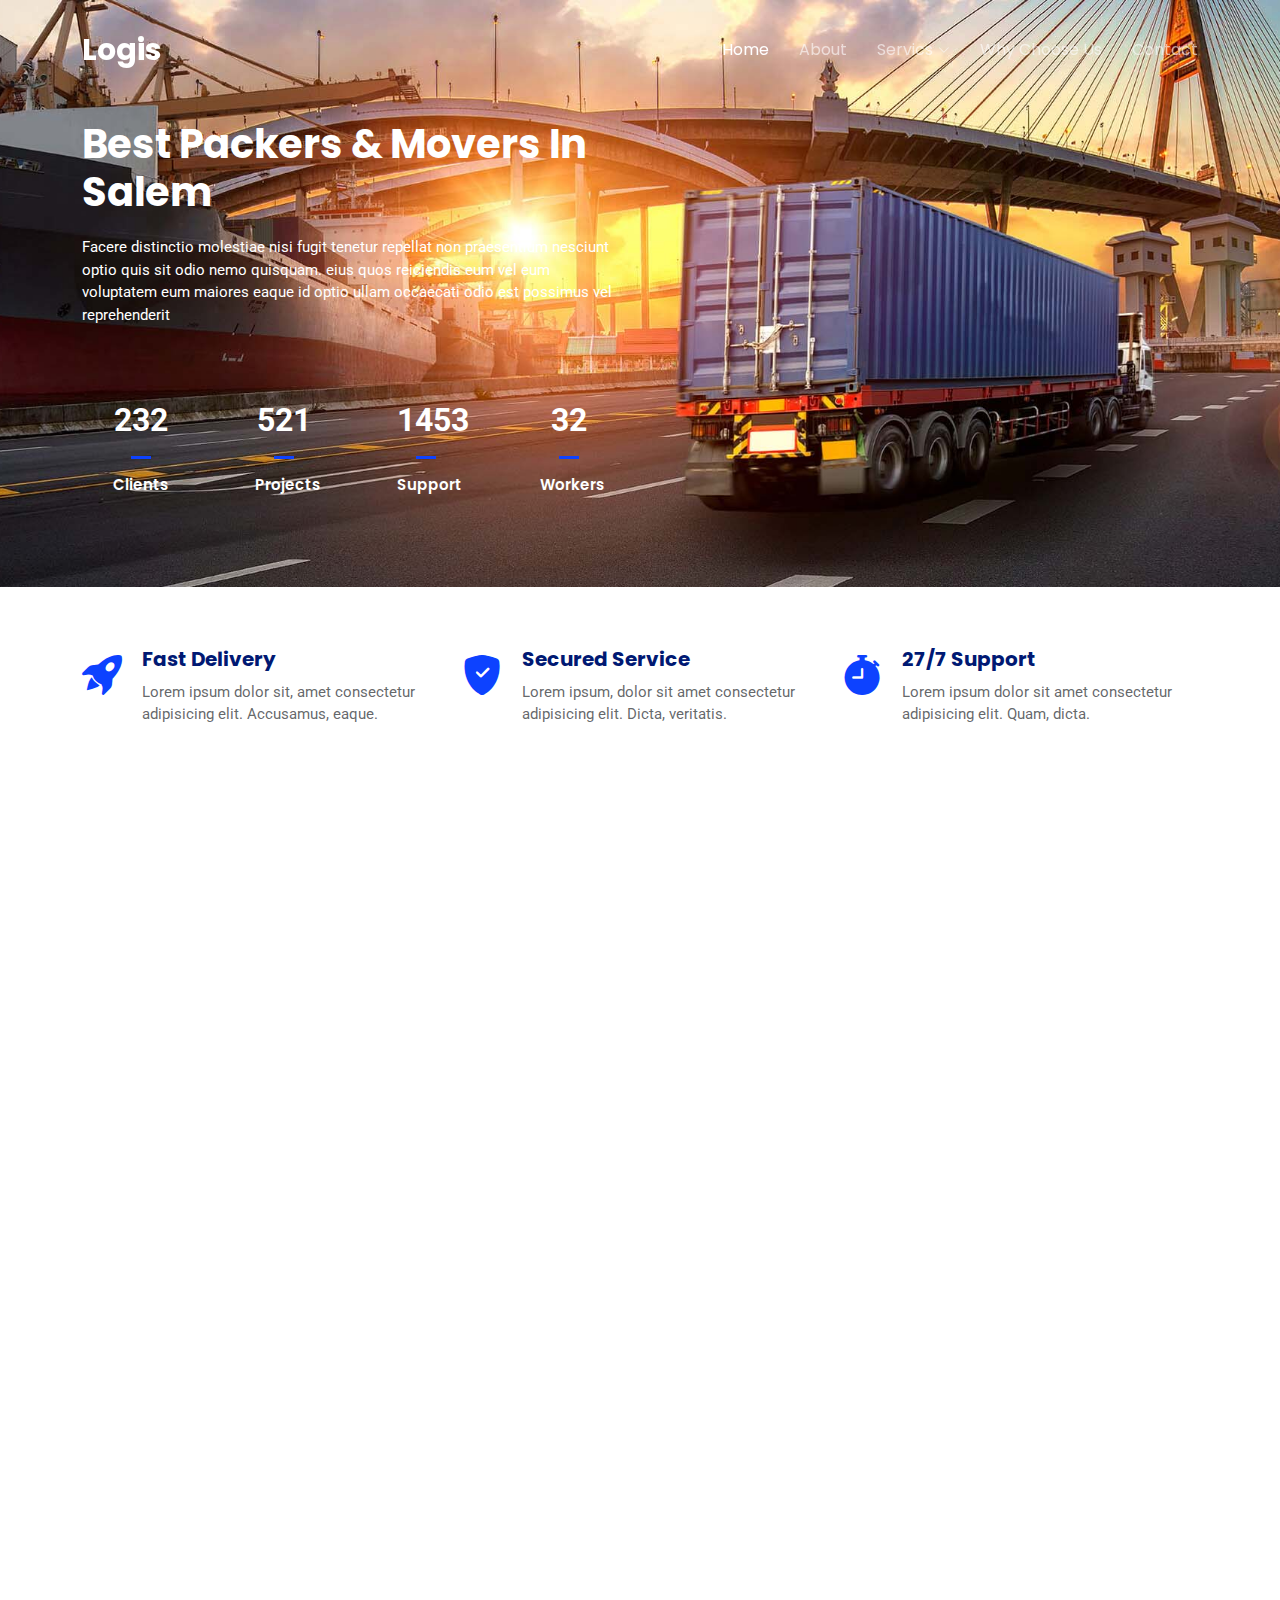
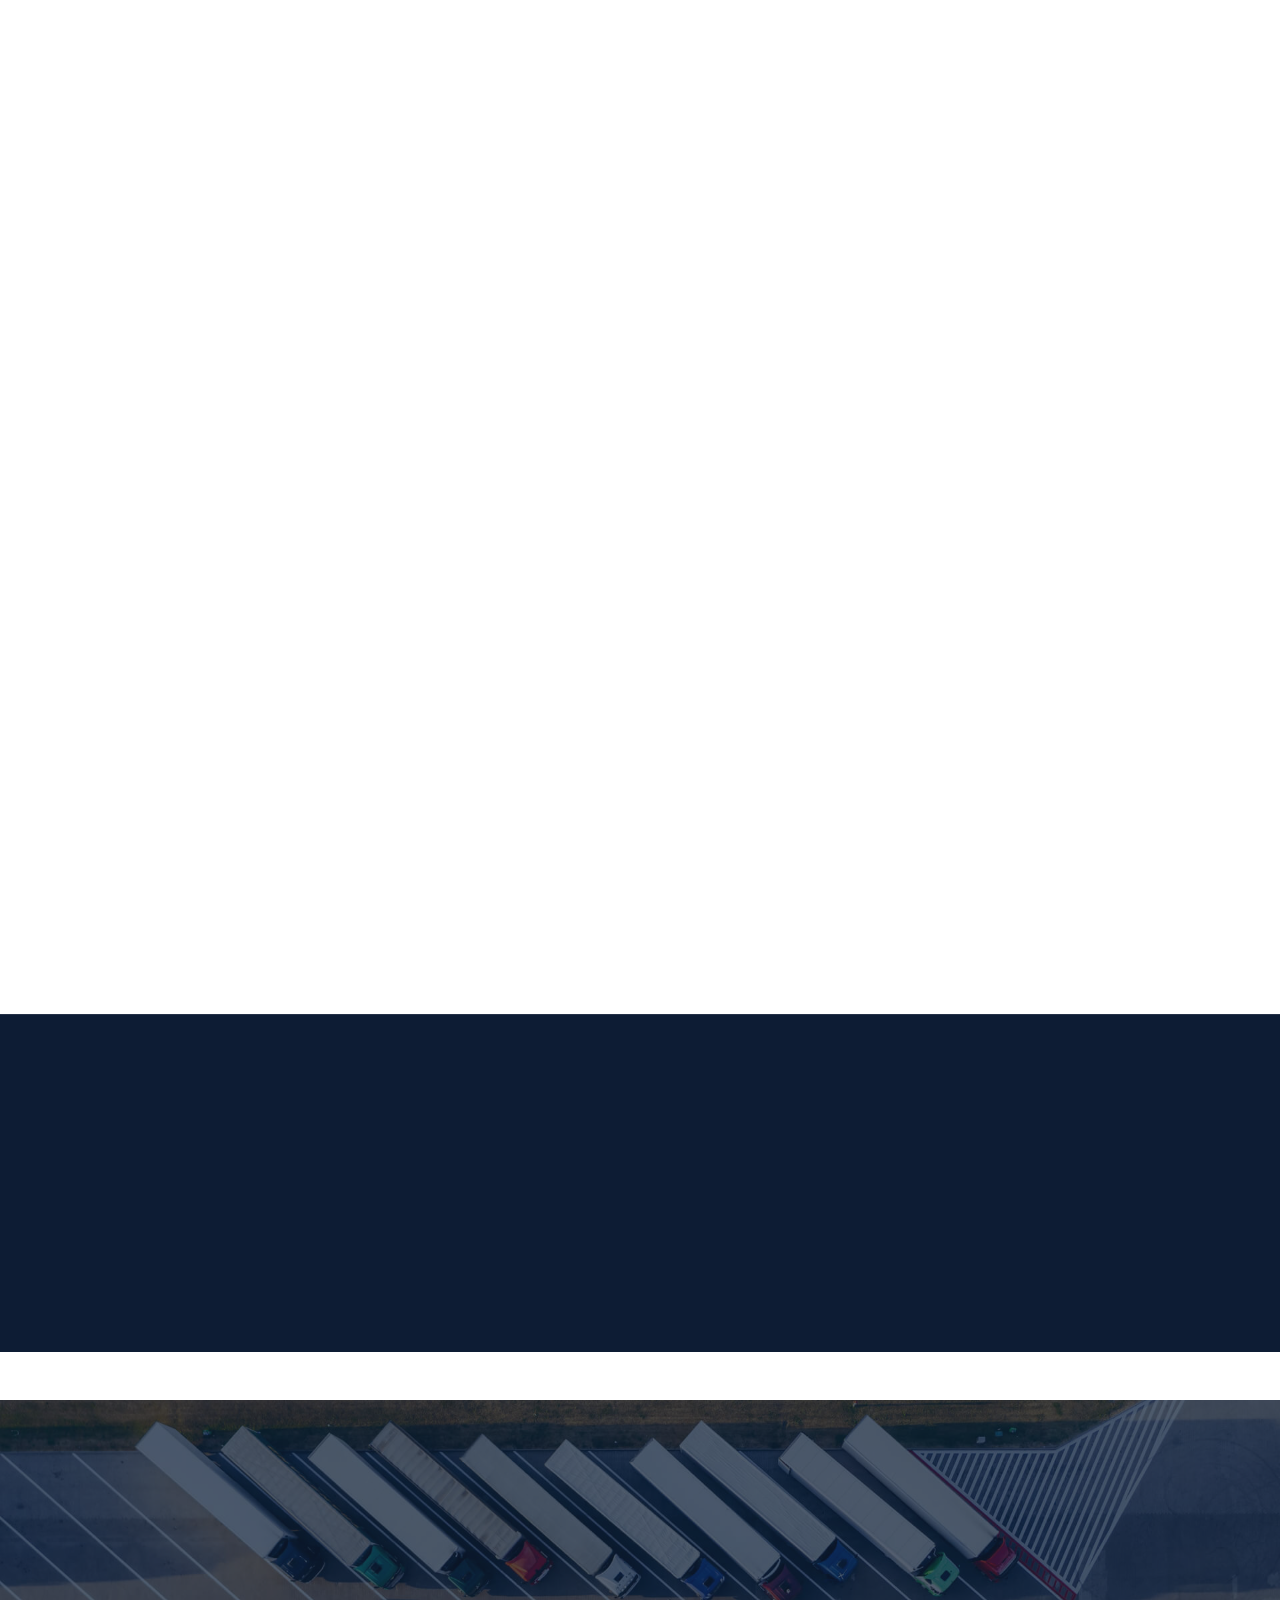
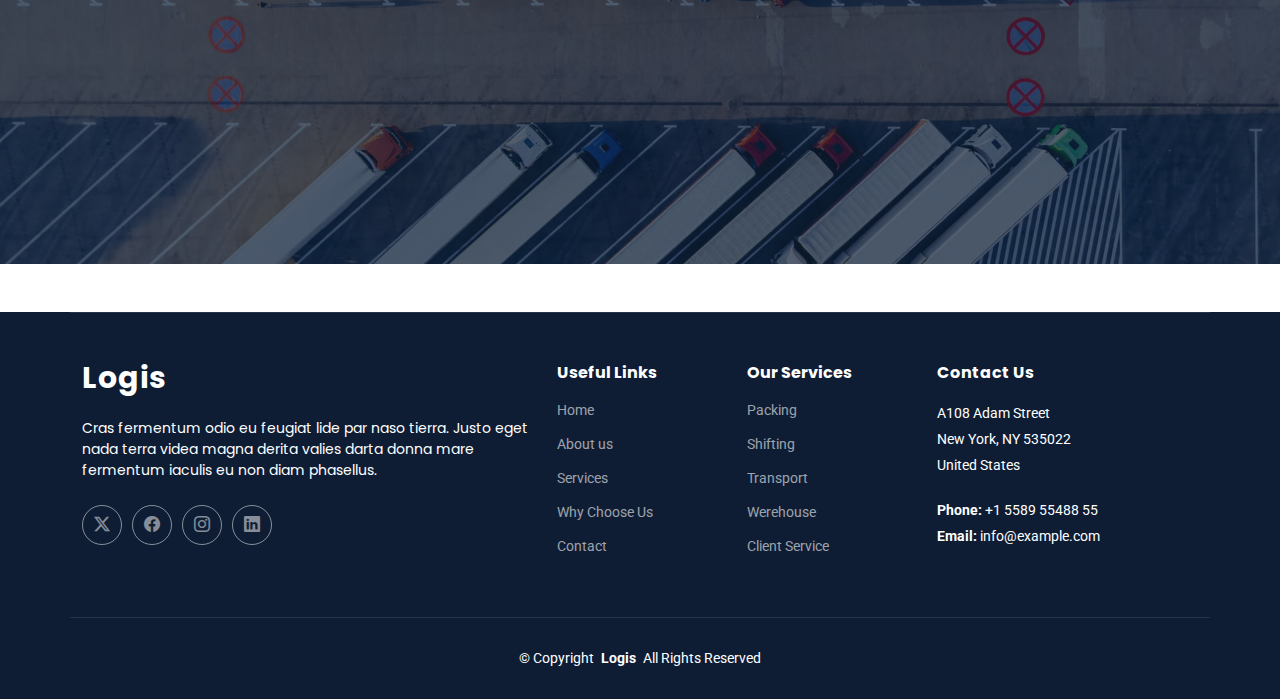
==== index.html @ 24af7825 "first commit" ====
<!DOCTYPE html>
<html lang="en">

<head>
  <meta charset="utf-8">
  <meta content="width=device-width, initial-scale=1.0" name="viewport">
  <title>Packers & Movers</title>
  <meta name="description" content="">
  <meta name="keywords" content="">

  <!-- Fonts -->
  <link href="https://fonts.googleapis.com" rel="preconnect">
  <link href="https://fonts.gstatic.com" rel="preconnect" crossorigin>
  <link href="https://fonts.googleapis.com/css2?family=Roboto:ital,wght@0,100;0,300;0,400;0,500;0,700;0,900;1,100;1,300;1,400;1,500;1,700;1,900&family=Poppins:ital,wght@0,100;0,200;0,300;0,400;0,500;0,600;0,700;0,800;0,900;1,100;1,200;1,300;1,400;1,500;1,600;1,700;1,800;1,900&display=swap" rel="stylesheet">

  <!-- Vendor CSS Files -->
  <link href="assets/vendor/bootstrap/css/bootstrap.min.css" rel="stylesheet">
  <link href="assets/vendor/bootstrap-icons/bootstrap-icons.css" rel="stylesheet">
  <link href="assets/vendor/aos/aos.css" rel="stylesheet">
  <link href="assets/vendor/fontawesome-free/css/all.min.css" rel="stylesheet">
  <link href="assets/vendor/swiper/swiper-bundle.min.css" rel="stylesheet">

  <!-- Main CSS File -->
  <link href="assets/css/main.css" rel="stylesheet">

</head>

<body class="index-page">

  <header id="header" class="header d-flex align-items-center fixed-top">
    <div class="container-fluid container-xl position-relative d-flex align-items-center">

      <a href="#" class="logo d-flex align-items-center me-auto">
          <h1 class="sitename">Logis</h1>
      </a>

      <nav id="navmenu" class="navmenu">
        <ul>
          <li><a href="index.html" class="active">Home<br></a></li>
          <li><a href="about.html">About</a></li>
           <li class="dropdown"><a href="services.html"><span>Servics</span> <i class="bi bi-chevron-down toggle-dropdown"></i></a>
            <ul>
              <li><a href="packing.html">Packing</a></li>
              <li><a href="shifting.html">Shifting</a></li>
              <li><a href="transport.html">Transport</a></li>
              <li><a href="client.html">Client Service</a></li>
            </ul>
          </li>
          <li><a href="choose.html">Why Choose Us</a></li>
          <li><a href="contact.html">Contact</a></li>
        </ul>
        <i class="mobile-nav-toggle d-xl-none bi bi-list"></i>
      </nav>
    </div>
  </header>

  <main class="main">

    <!-- Hero Section -->
    <section id="hero" class="hero section dark-background">

      <img src="assets/img/track_move1.jpg" alt="" class="hero-bg" data-aos="fade-in">

      <div class="container">
        <div class="row gy-4 d-flex justify-content-between">
          <div class="col-lg-6 order-2 order-lg-1 d-flex flex-column justify-content-center">
            <h2 data-aos="fade-up">Best Packers & Movers In Salem</h2>
            <p data-aos="fade-up" data-aos-delay="100">Facere distinctio molestiae nisi fugit tenetur repellat non praesentium nesciunt optio quis sit odio nemo quisquam. eius quos reiciendis eum vel eum voluptatem eum maiores eaque id optio ullam occaecati odio est possimus vel reprehenderit</p>

            <div class="row gy-4" data-aos="fade-up" data-aos-delay="300">

              <div class="col-lg-3 col-6">
                <div class="stats-item text-center w-100 h-100">
                  <span data-purecounter-start="0" data-purecounter-end="232" data-purecounter-duration="0" class="purecounter">232</span>
                  <p>Clients</p>
                </div>
              </div><!-- End Stats Item -->

              <div class="col-lg-3 col-6">
                <div class="stats-item text-center w-100 h-100">
                  <span data-purecounter-start="0" data-purecounter-end="521" data-purecounter-duration="0" class="purecounter">521</span>
                  <p>Projects</p>
                </div>
              </div><!-- End Stats Item -->

              <div class="col-lg-3 col-6">
                <div class="stats-item text-center w-100 h-100">
                  <span data-purecounter-start="0" data-purecounter-end="1453" data-purecounter-duration="0" class="purecounter">1453</span>
                  <p>Support</p>
                </div>
              </div><!-- End Stats Item -->

              <div class="col-lg-3 col-6">
                <div class="stats-item text-center w-100 h-100">
                  <span data-purecounter-start="0" data-purecounter-end="32" data-purecounter-duration="0" class="purecounter">32</span>
                  <p>Workers</p>
                </div>
              </div><!-- End Stats Item -->

            </div>

          </div>

       

        </div>
      </div>

    </section><!-- /Hero Section -->

    <!-- Featured Services Section -->
    <section id="featured-services" class="featured-services section">

      <div class="container">

        <div class="row gy-4">

          <div class="col-lg-4 col-md-6 service-item d-flex" data-aos="fade-up" data-aos-delay="100">
            <div class="icon flex-shrink-0"><i class="bi bi-rocket-takeoff-fill"></i></div>
            <div>
              <h4 class="title">Fast Delivery</h4>
              <p class="description">Lorem ipsum dolor sit, amet consectetur adipisicing elit. Accusamus, eaque.</p>
            </div>
          </div>
          <!-- End Service Item -->

          <div class="col-lg-4 col-md-6 service-item d-flex" data-aos="fade-up" data-aos-delay="200">
            <div class="icon flex-shrink-0"><i class="bi bi-shield-fill-check"></i></div>
            <div>
              <h4 class="title">Secured Service</h4>
              <p class="description">Lorem ipsum, dolor sit amet consectetur adipisicing elit. Dicta, veritatis.</p>
            </div>
          </div><!-- End Service Item -->

          <div class="col-lg-4 col-md-6 service-item d-flex" data-aos="fade-up" data-aos-delay="300">
            <div class="icon flex-shrink-0"><i class="bi bi-stopwatch-fill"></i></div>
            <div>
              <h4 class="title">27/7 Support</h4>
              <p class="description">Lorem ipsum dolor sit amet consectetur adipisicing elit. Quam, dicta.</p>
            </div>
          </div><!-- End Service Item -->

        </div>

      </div>

    </section><!-- /Featured Services Section -->

    <!-- About Section -->
    <section id="about" class="about section">

      <div class="container">

        <div class="row gy-4">

          <div class="col-lg-6 position-relative align-self-start order-lg-last order-first" data-aos="fade-up" data-aos-delay="200">
            <img src="assets/img/about.jpg" class="img-fluid" alt="">
           
          </div>

          <div class="col-lg-6 content order-last  order-lg-first" data-aos="fade-up" data-aos-delay="100">
            <h3>About Us</h3>
            <h1>
              WELCOME TO PRIME NEXT PACKERS & MOVERS
            </h1>
           <p>Welcome to Prime Next Packers and Movers, the specialist in Packing and moving of Household, Office, and Industrial goods anywhere in Erode, Tiruppur, and India. Office shifting service is a very challenging job which is why, we have deployed professionals, who are well-trained, enthusiastic, customer-friendly, and ,tireless.</p>
           <p>Prime Next Packers and Movers is one of the best Packers Movers Service Provider Companies in Erode, Tiruppur, Coimbatore, Chennai, and India. They provide you with exceptional Prime Next Packers and Movers services and ensure your shifting of goods is going to be simple and safe. We are reliable and consistent packers and movers in Erode, Tiruppur, Coimbatore, Chennai India and we’ll carry out the moving of goods with the utmost care and deliver goods on time.</p>
          </div>

        </div>

      </div>

    </section><!-- /About Section -->

    <!-- Services Section -->
    <section id="services" class="services section">

      <!-- Section Title -->
      <div class="container section-title" data-aos="fade-up">
        <span>Our Services<br></span>
        <h2>Our ServiceS</h2>
        <p>Necessitatibus eius consequatur ex aliquid fuga eum quidem sint consectetur velit</p>
      </div><!-- End Section Title -->

      <div class="container">

        <div class="row gy-4">

          <div class="col-lg-4 col-md-6" data-aos="fade-up" data-aos-delay="100">
            <div class="card">
              <div class="card-img">
                <img src="assets/img/service-1.jpg" alt="" class="img-fluid">
              </div>
              <h3>Storage</h3>
              <p>Cumque eos in qui numquam. Aut aspernatur perferendis sed atque quia voluptas quisquam repellendus temporibus itaqueofficiis odit</p>
            </div>
          </div><!-- End Card Item -->

          <div class="col-lg-4 col-md-6" data-aos="fade-up" data-aos-delay="200">
            <div class="card">
              <div class="card-img">
                <img src="assets/img/service-2.jpg" alt="" class="img-fluid">
              </div>
              <h3><a href="#" class="stretched-link">Logistics</a></h3>
              <p>Asperiores provident dolor accusamus pariatur dolore nam id audantium ut et iure incidunt molestiae dolor ipsam ducimus occaecati nisi</p>
            </div>
          </div><!-- End Card Item -->

          <div class="col-lg-4 col-md-6" data-aos="fade-up" data-aos-delay="300">
            <div class="card">
              <div class="card-img">
                <img src="assets/img/service-3.jpg" alt="" class="img-fluid">
              </div>
              <h3><a href="#" class="stretched-link">Shifting</a></h3>
              <p>Dicta quam similique quia architecto eos nisi aut ratione aut ipsum reiciendis sit doloremque oluptatem aut et molestiae ut et nihil</p>
            </div>
          </div><!-- End Card Item -->

          <div class="col-lg-4 col-md-6" data-aos="fade-up" data-aos-delay="400">
            <div class="card">
              <div class="card-img">
                <img src="assets/img/service-4.jpg" alt="" class="img-fluid">
              </div>
              <h3><a href="#" class="stretched-link">Transport</a></h3>
              <p>Dicta quam similique quia architecto eos nisi aut ratione aut ipsum reiciendis sit doloremque oluptatem aut et molestiae ut et nihil</p>
            </div>
          </div><!-- End Card Item -->

          <div class="col-lg-4 col-md-6" data-aos="fade-up" data-aos-delay="500">
            <div class="card">
              <div class="card-img">
                <img src="assets/img/service-5.jpg" alt="" class="img-fluid">
              </div>
              <h3>Packaging</h3>
              <p>Illo consequuntur quisquam delectus praesentium modi dignissimos facere vel cum onsequuntur maiores beatae consequatur magni voluptates</p>
            </div>
          </div><!-- End Card Item -->

          <div class="col-lg-4 col-md-6" data-aos="fade-up" data-aos-delay="600">
            <div class="card">
              <div class="card-img">
                <img src="assets/img/service-6.jpg" alt="" class="img-fluid">
              </div>
              <h3><a href="#" class="stretched-link">Warehousing</a></h3>
              <p>Quas assumenda non occaecati molestiae. In aut earum sed natus eatae in vero. Ab modi quisquam aut nostrum unde et qui est non quo nulla</p>
            </div>
          </div><!-- End Card Item -->

        </div>

      </div>

    </section><!-- /Services Section -->

    <!-- Call To Action Section -->
    <section id="call-to-action" class="call-to-action section dark-background">

      <img src="assets/img/cta-bg.jpg" alt="">

      <div class="container">
        <div class="row justify-content-center" data-aos="zoom-in" data-aos-delay="100">
          <div class="col-xl-10">
            <div class="text-center">
              <h3>Call To Action</h3>
              <p>Duis aute irure dolor in reprehenderit in voluptate velit esse cillum dolore eu fugiat nulla pariatur. Excepteur sint occaecat cupidatat non proident, sunt in culpa qui officia deserunt mollit anim id est laborum.</p>
              <a class="cta-btn" href="#">Call To Action</a>
            </div>
          </div>
        </div>
      </div>

    </section><!-- /Call To Action Section -->


    <!-- Testimonials Section -->
    <section id="testimonials" class="testimonials section dark-background">

      <img src="assets/img/testimonials-bg.jpg" class="testimonials-bg" alt="">

      <div class="container" data-aos="fade-up" data-aos-delay="100">

        <div class="swiper init-swiper">
          <script type="application/json" class="swiper-config">
            {
              "loop": true,
              "speed": 600,
              "autoplay": {
                "delay": 5000
              },
              "slidesPerView": "auto",
              "pagination": {
                "el": ".swiper-pagination",
                "type": "bullets",
                "clickable": true
              }
            }
          </script>
          <div class="swiper-wrapper">

            <div class="swiper-slide">
              <div class="testimonial-item">
                <img src="assets/img/testimonials/testimonials-1.jpg" class="testimonial-img" alt="">
                <h3>Saul Goodman</h3>
                <h4>Ceo &amp; Founder</h4>
                <div class="stars">
                  <i class="bi bi-star-fill"></i><i class="bi bi-star-fill"></i><i class="bi bi-star-fill"></i><i class="bi bi-star-fill"></i><i class="bi bi-star-fill"></i>
                </div>
                <p>
                  <i class="bi bi-quote quote-icon-left"></i>
                  <span>Proin iaculis purus consequat sem cure digni ssim donec porttitora entum suscipit rhoncus. Accusantium quam, ultricies eget id, aliquam eget nibh et. Maecen aliquam, risus at semper.</span>
                  <i class="bi bi-quote quote-icon-right"></i>
                </p>
              </div>
            </div><!-- End testimonial item -->

            <div class="swiper-slide">
              <div class="testimonial-item">
                <img src="assets/img/testimonials/testimonials-2.jpg" class="testimonial-img" alt="">
                <h3>Sara Wilsson</h3>
                <h4>Designer</h4>
                <div class="stars">
                  <i class="bi bi-star-fill"></i><i class="bi bi-star-fill"></i><i class="bi bi-star-fill"></i><i class="bi bi-star-fill"></i><i class="bi bi-star-fill"></i>
                </div>
                <p>
                  <i class="bi bi-quote quote-icon-left"></i>
                  <span>Export tempor illum tamen malis malis eram quae irure esse labore quem cillum quid cillum eram malis quorum velit fore eram velit sunt aliqua noster fugiat irure amet legam anim culpa.</span>
                  <i class="bi bi-quote quote-icon-right"></i>
                </p>
              </div>
            </div><!-- End testimonial item -->

            <div class="swiper-slide">
              <div class="testimonial-item">
                <img src="assets/img/testimonials/testimonials-3.jpg" class="testimonial-img" alt="">
                <h3>Jena Karlis</h3>
                <h4>Store Owner</h4>
                <div class="stars">
                  <i class="bi bi-star-fill"></i><i class="bi bi-star-fill"></i><i class="bi bi-star-fill"></i><i class="bi bi-star-fill"></i><i class="bi bi-star-fill"></i>
                </div>
                <p>
                  <i class="bi bi-quote quote-icon-left"></i>
                  <span>Enim nisi quem export duis labore cillum quae magna enim sint quorum nulla quem veniam duis minim tempor labore quem eram duis noster aute amet eram fore quis sint minim.</span>
                  <i class="bi bi-quote quote-icon-right"></i>
                </p>
              </div>
            </div><!-- End testimonial item -->

            <div class="swiper-slide">
              <div class="testimonial-item">
                <img src="assets/img/testimonials/testimonials-4.jpg" class="testimonial-img" alt="">
                <h3>Matt Brandon</h3>
                <h4>Freelancer</h4>
                <div class="stars">
                  <i class="bi bi-star-fill"></i><i class="bi bi-star-fill"></i><i class="bi bi-star-fill"></i><i class="bi bi-star-fill"></i><i class="bi bi-star-fill"></i>
                </div>
                <p>
                  <i class="bi bi-quote quote-icon-left"></i>
                  <span>Fugiat enim eram quae cillum dolore dolor amet nulla culpa multos export minim fugiat minim velit minim dolor enim duis veniam ipsum anim magna sunt elit fore quem dolore labore illum veniam.</span>
                  <i class="bi bi-quote quote-icon-right"></i>
                </p>
              </div>
            </div><!-- End testimonial item -->

            <div class="swiper-slide">
              <div class="testimonial-item">
                <img src="assets/img/testimonials/testimonials-5.jpg" class="testimonial-img" alt="">
                <h3>John Larson</h3>
                <h4>Entrepreneur</h4>
                <div class="stars">
                  <i class="bi bi-star-fill"></i><i class="bi bi-star-fill"></i><i class="bi bi-star-fill"></i><i class="bi bi-star-fill"></i><i class="bi bi-star-fill"></i>
                </div>
                <p>
                  <i class="bi bi-quote quote-icon-left"></i>
                  <span>Quis quorum aliqua sint quem legam fore sunt eram irure aliqua veniam tempor noster veniam enim culpa labore duis sunt culpa nulla illum cillum fugiat legam esse veniam culpa fore nisi cillum quid.</span>
                  <i class="bi bi-quote quote-icon-right"></i>
                </p>
              </div>
            </div><!-- End testimonial item -->

          </div>
          <div class="swiper-pagination"></div>
        </div>

      </div>

    </section><!-- /Testimonials Section -->

  </main>

  <footer id="footer" class="footer dark-background">

    <div class="container footer-top">
      <div class="row gy-4">
        <div class="col-lg-5 col-md-12 footer-about">
          <a href="index.html" class="logo d-flex align-items-center">
            <span class="sitename">Logis</span>
          </a>
          <p>Cras fermentum odio eu feugiat lide par naso tierra. Justo eget nada terra videa magna derita valies darta donna mare fermentum iaculis eu non diam phasellus.</p>
          <div class="social-links d-flex mt-4">
            <a href=""><i class="bi bi-twitter-x"></i></a>
            <a href=""><i class="bi bi-facebook"></i></a>
            <a href=""><i class="bi bi-instagram"></i></a>
            <a href=""><i class="bi bi-linkedin"></i></a>
          </div>
        </div>

        <div class="col-lg-2 col-6 footer-links">
          <h4>Useful Links</h4>
          <ul>
            <li><a href="#">Home</a></li>
            <li><a href="#">About us</a></li>
            <li><a href="#">Services</a></li>
            <li><a href="#">Why Choose Us</a></li>
            <li><a href="#">Contact</a></li>
          </ul>
        </div>

        <div class="col-lg-2 col-6 footer-links">
          <h4>Our Services</h4>
          <ul>
            <li><a href="#">Packing</a></li>
            <li><a href="#">Shifting</a></li>
            <li><a href="#">Transport</a></li>
            <li><a href="#">Werehouse</a></li>
            <li><a href="#">Client Service</a></li>
          </ul>
        </div>

        <div class="col-lg-3 col-md-12 footer-contact text-center text-md-start">
          <h4>Contact Us</h4>
          <p>A108 Adam Street</p>
          <p>New York, NY 535022</p>
          <p>United States</p>
          <p class="mt-4"><strong>Phone:</strong> <span>+1 5589 55488 55</span></p>
          <p><strong>Email:</strong> <span>info@example.com</span></p>
        </div>

      </div>
    </div>

    <div class="container copyright text-center mt-4">
      <p>© <span>Copyright</span> <strong class="px-1 sitename">Logis</strong> <span>All Rights Reserved</span></p>
    </div>

  </footer>

  <!-- Scroll Top -->
  <a href="#" id="scroll-top" class="scroll-top d-flex align-items-center justify-content-center"><i class="bi bi-arrow-up-short"></i></a>



  <!-- Vendor JS Files -->
  <script src="assets/vendor/bootstrap/js/bootstrap.bundle.min.js"></script>
   <script src="assets/vendor/aos/aos.js"></script>
  <script src="assets/vendor/swiper/swiper-bundle.min.js"></script>

  <!-- Main JS File -->
  <script src="assets/js/main.js"></script>

</body>

</html>
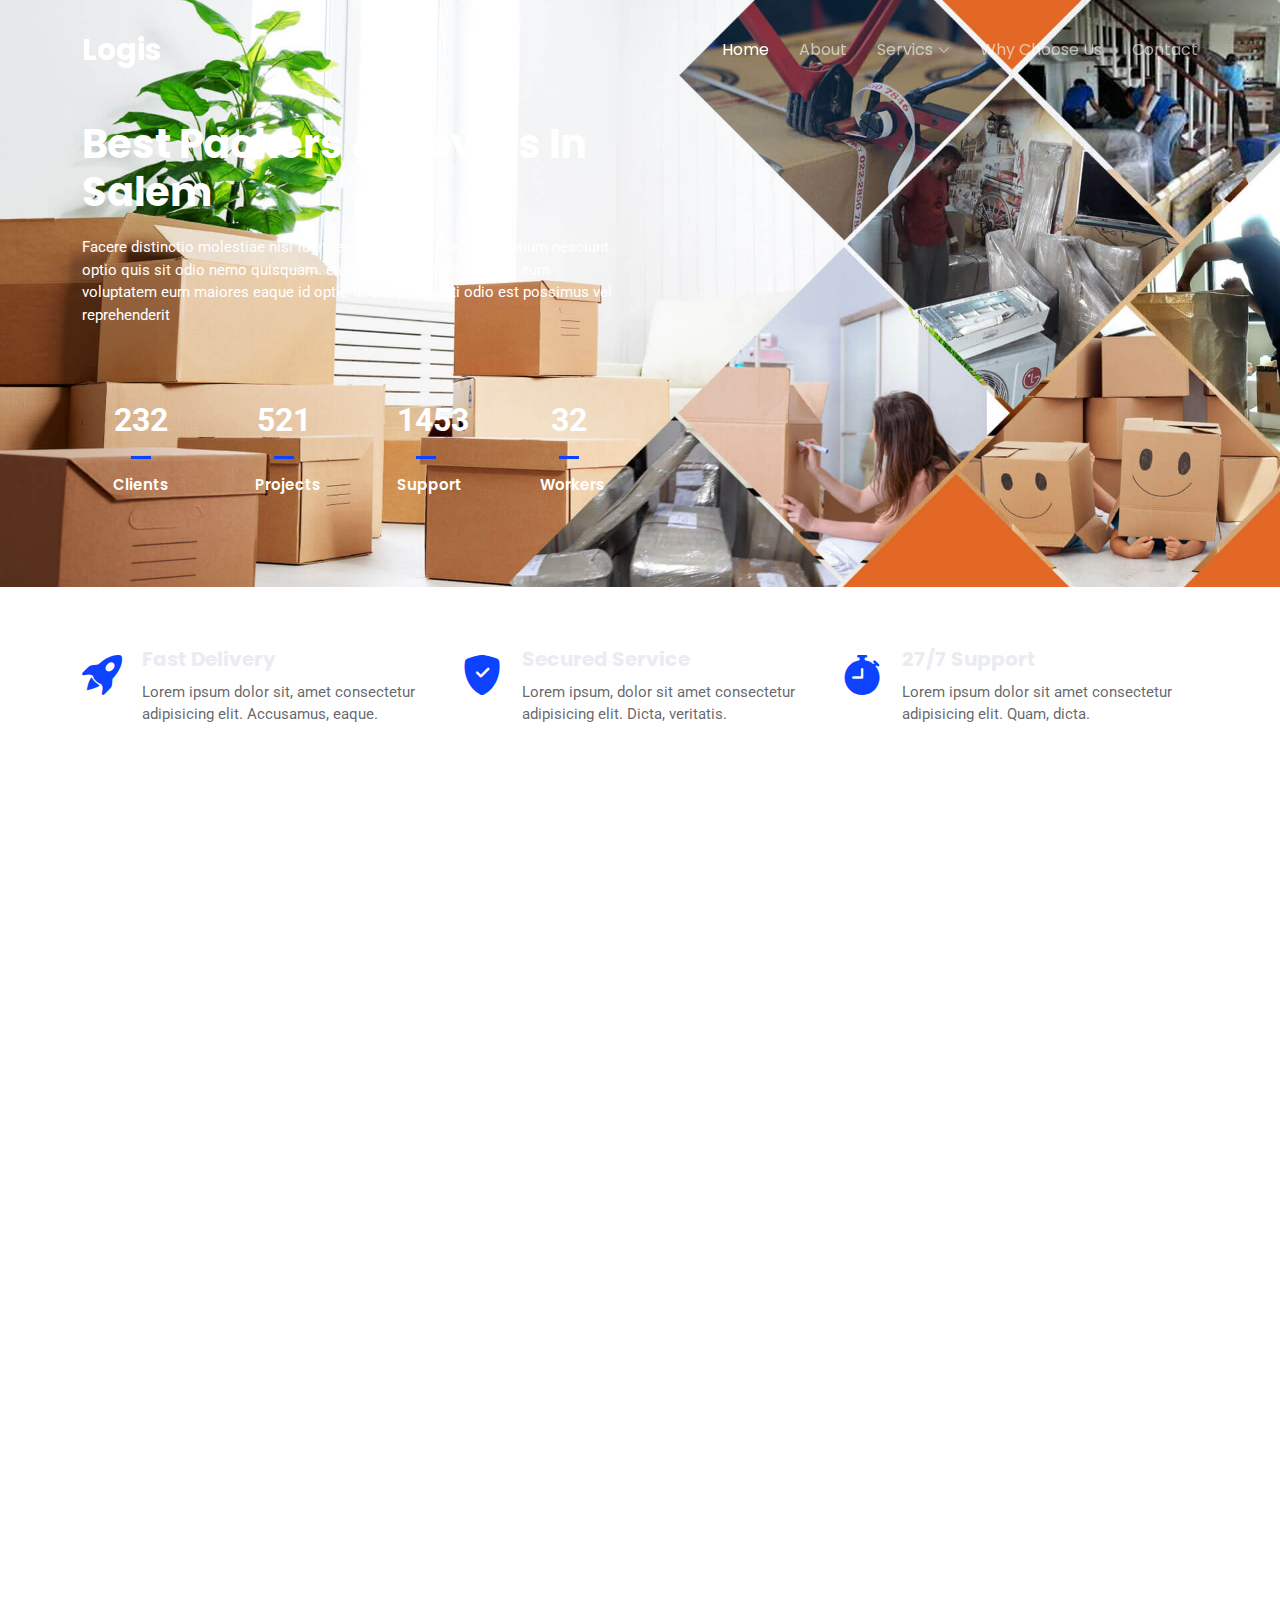
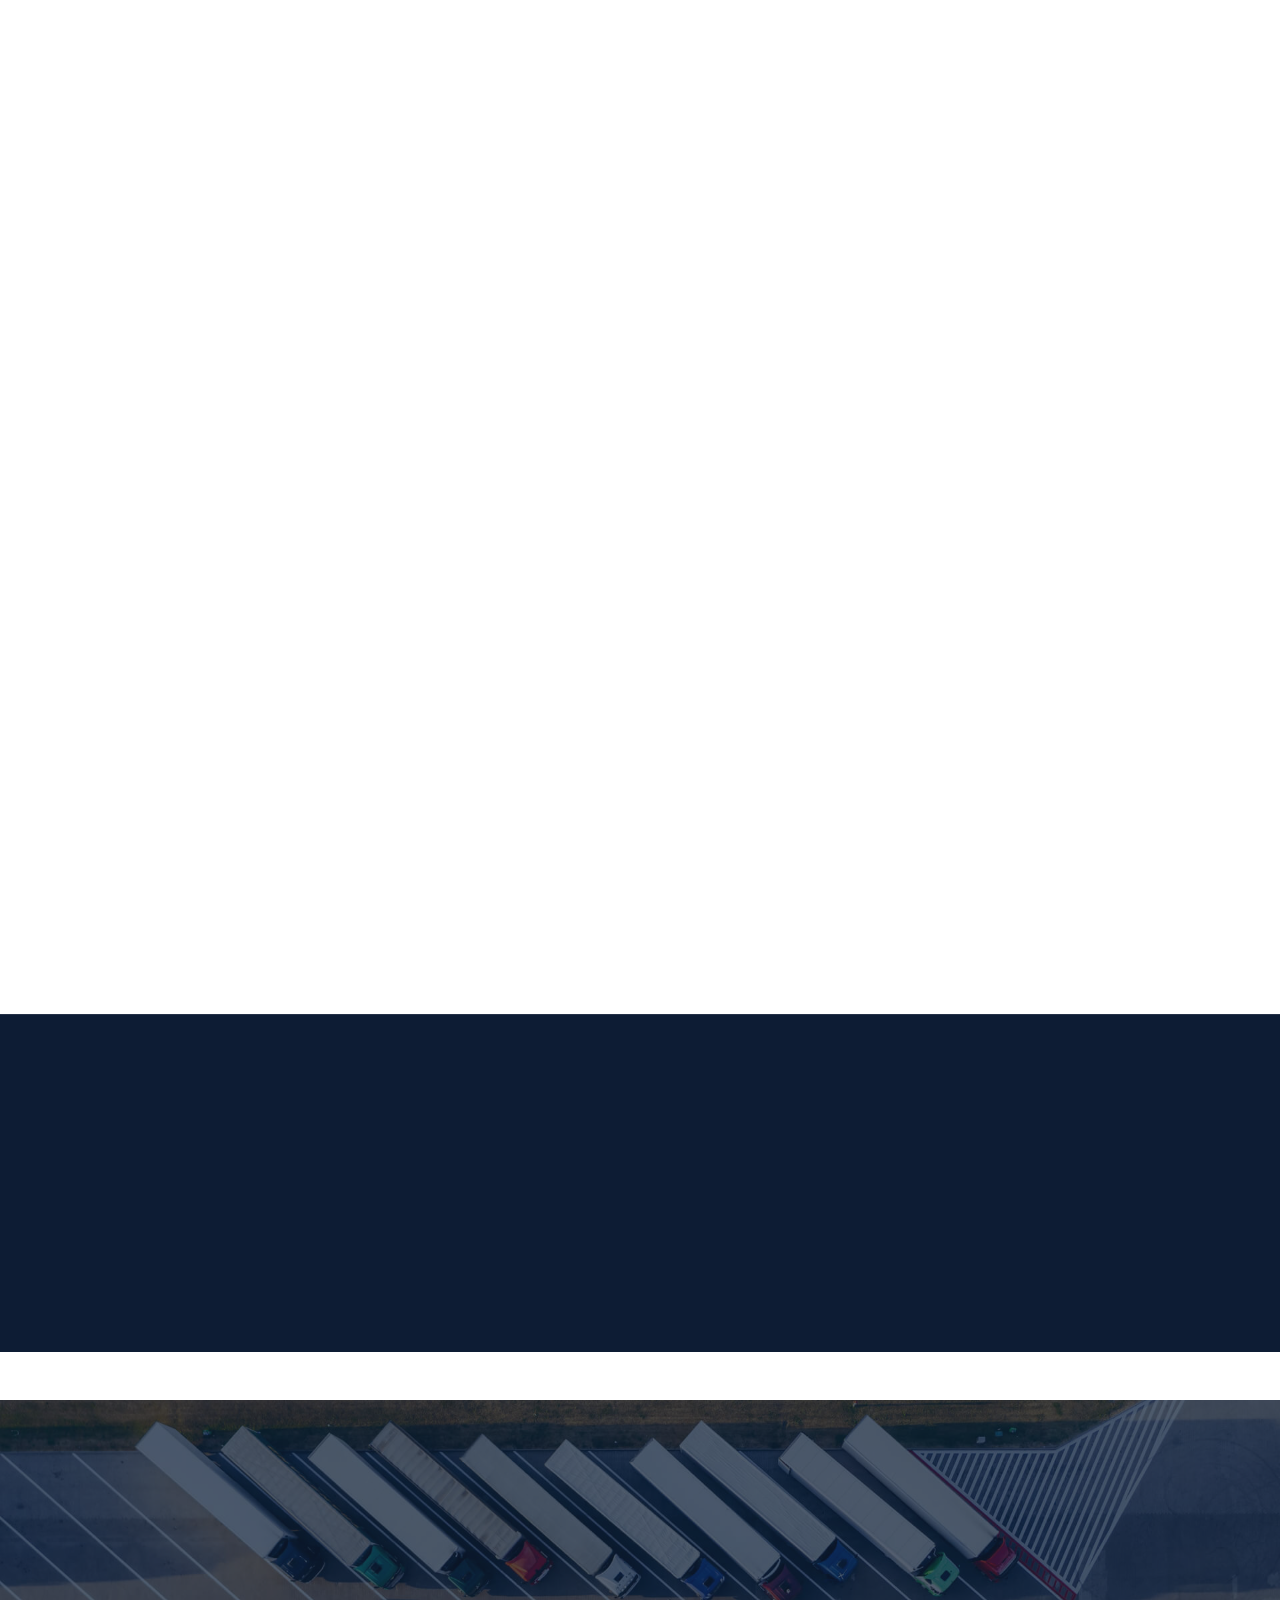
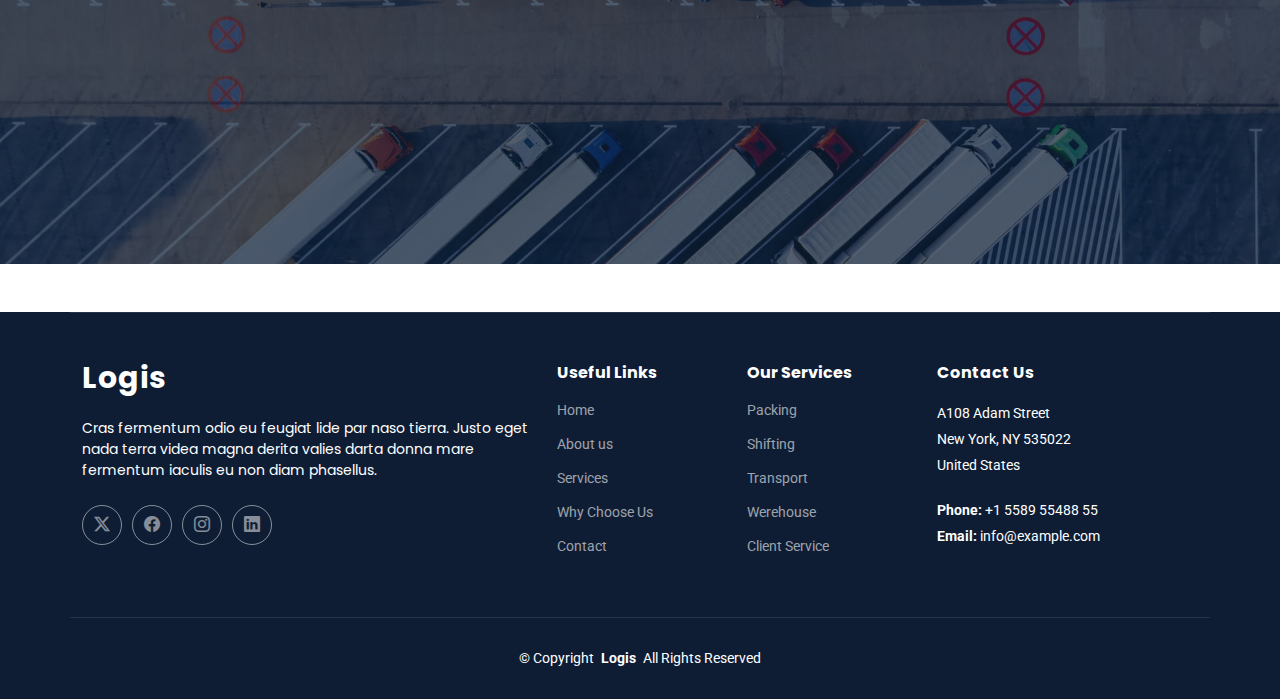
==== commit 0c41cf07: "second commit" ====
--- a/index.html
+++ b/index.html
@@ -59,7 +59,7 @@
     <!-- Hero Section -->
     <section id="hero" class="hero section dark-background">
 
-      <img src="assets/img/track_move1.jpg" alt="" class="hero-bg" data-aos="fade-in">
+      <img src="assets/img/pack1.jpg" alt="" class="hero-bg" data-aos="fade-in">
 
       <div class="container">
         <div class="row gy-4 d-flex justify-content-between">
--- a/assets/css/main.css
+++ b/assets/css/main.css
@@ -8,7 +8,7 @@
 :root { 
   --background-color: #ffffff; 
   --default-color: #212529; 
-  --heading-color: #001973; 
+  --heading-color: #eaecf1; 
   --accent-color: #0d42ff; 
   --surface-color: #ffffff;
   --contrast-color: #ffffff; 
